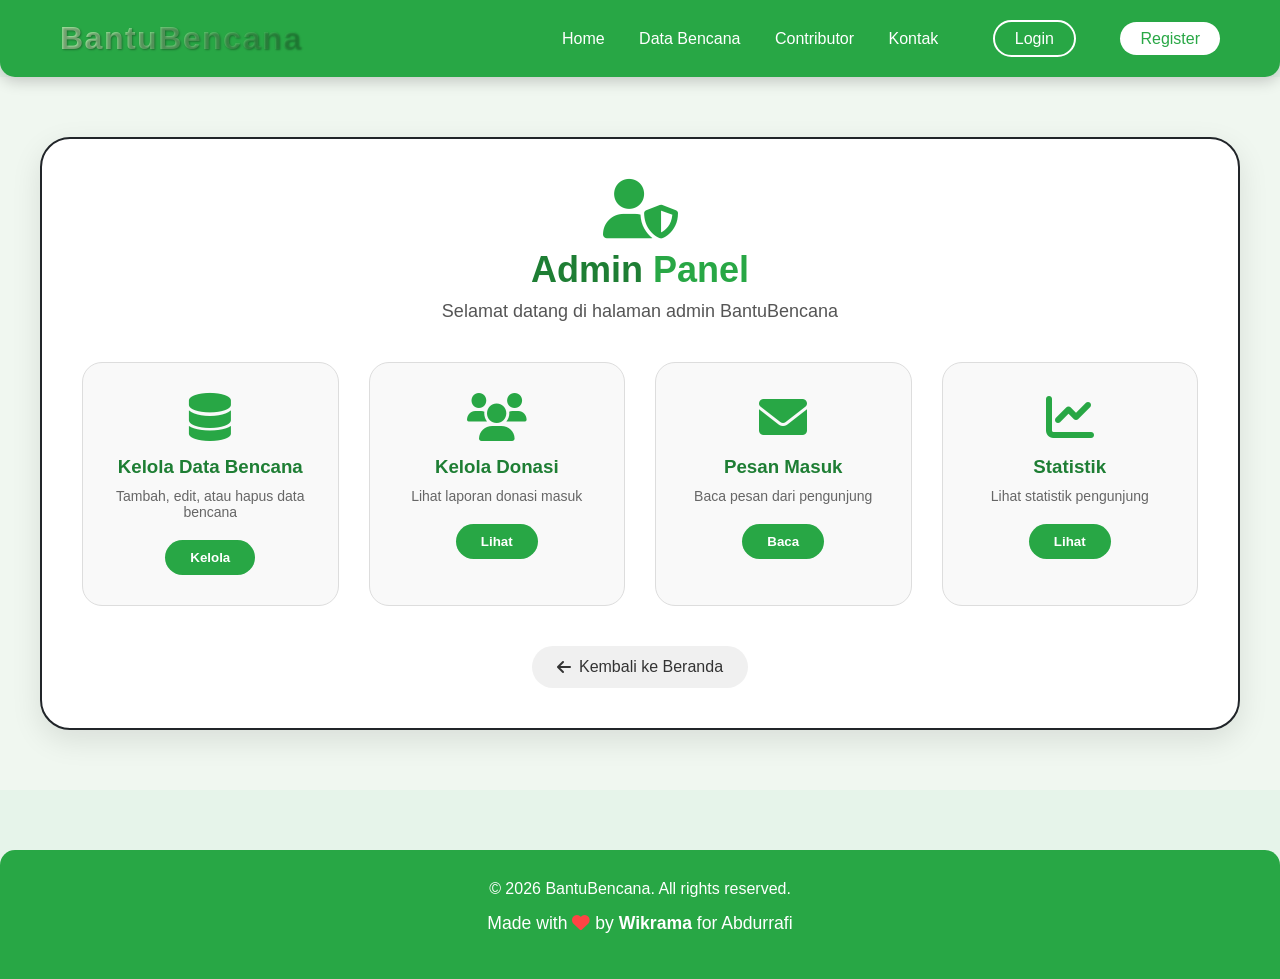
==== admin.html @ 3912a29e "fadlan - semua" ====
<!DOCTYPE html>
<html lang="en">
<head>
    <meta charset="UTF-8">
    <meta name="viewport" content="width=device-width, initial-scale=1.0">
    <title>Admin Panel - BantuBencana</title>
    <link rel="stylesheet" href="style.css">
    <link rel="stylesheet" href="https://cdnjs.cloudflare.com/ajax/libs/font-awesome/6.0.0/css/all.min.css">
</head>
<body>
    <nav>
        <div class="logo">BantuBencana</div>
        <div class="menu">
            <a href="index.html">Home</a>
            <a href="index.html#bencana">Data Bencana</a>
            <a href="index.html#contributor">Contributor</a>
            <a href="index.html#kontak">Kontak</a>
            <div class="auth-links">
                <a href="login.html" class="login-btn">Login</a>
                <a href="register.html" class="register-btn">Register</a>
            </div>
        </div>
    </nav>

    <div class="admin-container">
        <div class="admin-card">
            <div class="admin-header">
                <i class="fas fa-user-shield"></i>
                <h1>Admin <span>Panel</span></h1>
                <p>Selamat datang di halaman admin BantuBencana</p>
            </div>
            
            <div class="admin-menu">
                <div class="admin-box">
                    <i class="fas fa-database"></i>
                    <h3>Kelola Data Bencana</h3>
                    <p>Tambah, edit, atau hapus data bencana</p>
                    <button class="admin-btn" onclick="alert('Fitur sedang dalam pengembangan oleh Abdurrafi')">Kelola</button>
                </div>
                
                <div class="admin-box">
                    <i class="fas fa-users"></i>
                    <h3>Kelola Donasi</h3>
                    <p>Lihat laporan donasi masuk</p>
                    <button class="admin-btn" onclick="alert('Fitur sedang dalam pengembangan oleh Abdurrafi')">Lihat</button>
                </div>
                
                <div class="admin-box">
                    <i class="fas fa-envelope"></i>
                    <h3>Pesan Masuk</h3>
                    <p>Baca pesan dari pengunjung</p>
                    <button class="admin-btn" onclick="alert('Fitur sedang dalam pengembangan oleh Abdurrafi')">Baca</button>
                </div>
                
                <div class="admin-box">
                    <i class="fas fa-chart-line"></i>
                    <h3>Statistik</h3>
                    <p>Lihat statistik pengunjung</p>
                    <button class="admin-btn" onclick="alert('Fitur sedang dalam pengembangan oleh Abdurrafi')">Lihat</button>
                </div>
            </div>
            
            <div class="admin-footer">
                <a href="index.html" class="back-btn"><i class="fas fa-arrow-left"></i> Kembali ke Beranda</a>
            </div>
        </div>
    </div>

    <footer>
        <div class="footer-content">
            <p>&copy; 2026 BantuBencana. All rights reserved.</p>
            <p class="made-by">Made with <i class="fas fa-heart" style="color: #ff4444;"></i> by <strong>Wikrama</strong> for Abdurrafi</p>
        </div>
    </footer>

    <style>
        /* CSS tambahan untuk admin page */
        .admin-container {
            min-height: 70vh;
            display: flex;
            align-items: center;
            justify-content: center;
            padding: 60px 20px;
            background: #f0f7f0;
        }
        
        .admin-card {
            background: white;
            border-radius: 30px;
            border: 2px solid #212529;
            padding: 40px;
            max-width: 1200px;
            width: 100%;
            box-shadow: 0 10px 30px rgba(0,0,0,0.1);
        }
        
        .admin-header {
            text-align: center;
            margin-bottom: 40px;
        }
        
        .admin-header i {
            font-size: 60px;
            color: #28a745;
        }
        
        .admin-header h1 {
            font-size: 36px;
            color: #1e7e34;
            margin: 10px 0;
        }
        
        .admin-header h1 span {
            color: #28a745;
        }
        
        .admin-header p {
            color: #555;
            font-size: 18px;
        }
        
        .admin-menu {
            display: grid;
            grid-template-columns: repeat(auto-fit, minmax(250px, 1fr));
            gap: 30px;
            margin: 40px 0;
        }
        
        .admin-box {
            background: #f9f9f9;
            padding: 30px 20px;
            border-radius: 20px;
            text-align: center;
            transition: all 0.3s;
            border: 1px solid #ddd;
        }
        
        .admin-box:hover {
            transform: translateY(-5px);
            box-shadow: 0 10px 25px rgba(0,0,0,0.1);
            border-color: #28a745;
        }
        
        .admin-box i {
            font-size: 48px;
            color: #28a745;
            margin-bottom: 15px;
        }
        
        .admin-box h3 {
            color: #1e7e34;
            margin-bottom: 10px;
        }
        
        .admin-box p {
            color: #666;
            font-size: 14px;
            margin-bottom: 20px;
        }
        
        .admin-btn {
            background: #28a745;
            color: white;
            border: none;
            padding: 10px 25px;
            border-radius: 25px;
            cursor: pointer;
            font-weight: 600;
            transition: all 0.3s;
        }
        
        .admin-btn:hover {
            background: #1e7e34;
            transform: scale(1.05);
        }
        
        .admin-footer {
            text-align: center;
            margin-top: 30px;
        }
        
        .back-btn {
            display: inline-flex;
            align-items: center;
            gap: 8px;
            background: #f0f0f0;
            color: #333;
            text-decoration: none;
            padding: 12px 25px;
            border-radius: 25px;
            transition: all 0.3s;
        }
        
        .back-btn:hover {
            background: #28a745;
            color: white;
        }
        
        @media (max-width: 768px) {
            .admin-card {
                padding: 25px;
            }
            
            .admin-menu {
                grid-template-columns: 1fr;
            }
        }
    </style>
</body>
</html>
---- style.css ----
* {
  margin: 0;
  padding: 0;
  box-sizing: border-box;
}

body {
  margin: 0;
  font-family: "Poppins", Arial, Helvetica, sans-serif;
  background: #e6f4ea;
  color: #212529;
}

nav {
  display: flex;
  justify-content: space-between;
  align-items: center;
  padding: 20px 60px;
  background: #28a745;
  color: white;
  box-shadow: 0 4px 15px rgba(0, 0, 0, 0.2);
  border-radius: 0 0 15px 15px;
  position: sticky;
  top: 0;
  z-index: 100;
}

.logo {
  font-family: "Poppins", sans-serif;
  font-size: 32px;
  font-weight: 700;
  background: linear-gradient(90deg, #a8e6a3, #28a745);
  background-clip: text;
  -webkit-text-fill-color: transparent;
  letter-spacing: 1.5px;
  text-shadow: 1px 1px 2px rgba(0, 0, 0, 0.3);
}

.menu a {
  margin-left: 30px;
  text-decoration: none;
  color: white;
  font-weight: 500;
  transition: all 0.3s;
}

.menu a:hover {
  color: #d4f0d4;
  transform: scale(1.05);
}

.menu a.active {
  color: #d4f0d4;
  font-weight: 600;
  border-bottom: 2px solid #d4f0d4;
}

.auth-links {
  display: inline-block;
  margin-left: 20px;
}

.login-btn, .register-btn {
  padding: 8px 20px;
  border-radius: 25px;
  transition: all 0.3s;
}

.login-btn {
  background: transparent;
  border: 2px solid white;
  margin-right: 10px;
}

.login-btn:hover {
  background: white;
  color: #28a745 !important;
}

.register-btn {
  background: white;
  color: #28a745 !important;
}

.register-btn:hover {
  background: #f0f0f0;
  transform: scale(1.05);
}

/* Hero Section */
.hero {
  display: flex;
  align-items: center;
  justify-content: space-between;
  padding: 80px 60px;
  background: linear-gradient(135deg, #d8f0d8 0%, #c0e4c0 100%);
  gap: 40px;
  flex-wrap: wrap;
  border-radius: 15px;
}

.hero-text {
  max-width: 500px;
}

.hero-text h1 {
  font-size: 48px;
  margin-bottom: 20px;
  color: #1e7e34;
}

.hero-text span {
  color: #28a745;
}

.hero-text p {
  line-height: 1.6;
  margin-bottom: 25px;
  color: #333;
}

.hero-btn {
  background: #28a745;
  color: white;
  border: none;
  padding: 15px 35px;
  border-radius: 30px;
  font-weight: bold;
  cursor: pointer;
  transition: all 0.3s;
}

.hero-btn:hover {
  background: #1e7e34;
  transform: scale(1.05);
}

.hero-img {
  position: relative;
  width: 420px;
  height: 300px;
  border-radius: 20px;
  overflow: hidden;
  box-shadow: 0 4px 20px rgba(0, 0, 0, 0.2);
}

.hero-img img {
  width: 100%;
  height: 100%;
  object-fit: cover;
  position: absolute;
  top: 0;
  left: 0;
  opacity: 0;
  transition: opacity 1s ease-in-out;
}

.hero-img img.active {
  opacity: 1;
}

/* Section */
.section {
  padding: 80px 20px !important;
  scroll-margin-top: 80px;
}

#bencana {
  background: #ffffff;
  border-radius: 40px 40px 0 0;
}

#contributor {
  background: linear-gradient(135deg, #f0f7f0 0%, #e6f4ea 100%);
}

#kontak {
  background: #ffffff;
  border-radius: 0 0 40px 40px;
}

.section-header {
  text-align: center;
  margin-bottom: 50px;
}

.section-header h2 {
  font-size: 36px;
  color: #1e7e34;
  margin-bottom: 10px;
}

.section-header h2 span {
  color: #28a745;
}

.section-header p {
  color: #555;
  font-size: 18px;
}

/* Bencana Grid */
.bencana-grid {
  display: grid;
  grid-template-columns: repeat(auto-fit, minmax(350px, 1fr));
  gap: 25px;
  max-width: 1200px;
  margin: 0 auto;
  padding: 0 20px;
}

.bencana-card {
  background: white;
  border: 2px solid #212529;
  border-radius: 15px;
  padding: 25px;
  transition: all 0.3s ease;
  cursor: pointer;
  box-shadow: 0 4px 6px rgba(0, 0, 0, 0.1);
}

.bencana-card:hover {
  transform: translateY(-8px);
  box-shadow: 0 12px 20px rgba(0, 0, 0, 0.15);
  border-color: #28a745;
}

.bencana-card h3 {
  color: #1e7e34;
  margin-bottom: 10px;
}

.card-footer {
  display: flex;
  justify-content: space-between;
  align-items: center;
  margin-top: 15px;
  color: #28a745;
}

/* Social Share */
.social-share {
  background: white;
  padding: 25px;
  border-radius: 15px;
  margin: 40px auto;
  border: 2px solid #212529;
  box-shadow: 0 3px 12px rgba(0, 0, 0, 0.15);
  text-align: center;
  max-width: 600px;
}

.share-buttons {
  display: flex;
  gap: 15px;
  justify-content: center;
  margin-top: 20px;
  flex-wrap: wrap;
}

.share-btn {
  padding: 12px 25px;
  border-radius: 30px;
  text-decoration: none;
  color: white;
  font-weight: 600;
  transition: all 0.3s;
  display: inline-flex;
  align-items: center;
  gap: 8px;
}

.share-btn i {
  font-size: 20px;
}

.share-btn.whatsapp {
  background: #25D366;
}

.share-btn.facebook {
  background: #4267B2;
}

.share-btn.twitter {
  background: #1DA1F2;
}

.share-btn:hover {
  transform: translateY(-3px);
  box-shadow: 0 5px 15px rgba(0, 0, 0, 0.2);
}

/* Contributor Grid */
.contributor-grid {
  display: grid;
  grid-template-columns: repeat(auto-fit, minmax(250px, 1fr));
  gap: 30px;
  max-width: 1200px;
  margin: 0 auto;
  padding: 0 20px;
}

.contributor-card {
  background: white;
  border: 2px solid #212529;
  border-radius: 20px;
  padding: 30px 20px;
  text-align: center;
  transition: all 0.3s ease;
  box-shadow: 0 4px 6px rgba(0, 0, 0, 0.1);
}

.contributor-card:hover {
  transform: translateY(-5px);
  box-shadow: 0 15px 25px rgba(0, 0, 0, 0.2);
  border-color: #28a745;
}

.contributor-icon {
  font-size: 80px;
  color: #28a745;
  margin-bottom: 15px;
}

.contributor-card h3 {
  color: #1e7e34;
  margin-bottom: 5px;
}

.contributor-desc {
  margin-top: 10px;
  color: #666;
  font-size: 0.9em;
}

/* Kontak */
.kontak-container {
  max-width: 700px;
  margin: 0 auto;
  padding: 0 20px;
}

.form-group {
  margin-bottom: 20px;
}

.form-group label {
  display: block;
  margin-bottom: 8px;
  font-weight: 600;
  color: #333;
}

.form-group input,
.form-group textarea {
  width: 100%;
  padding: 12px 15px;
  border: 2px solid #ddd;
  border-radius: 8px;
  font-size: 16px;
  transition: border 0.3s;
}

.form-group input:focus,
.form-group textarea:focus {
  border-color: #28a745;
  outline: none;
}

#kontak button {
  width: 100%;
  padding: 14px;
  background: #28a745;
  color: white;
  border: none;
  border-radius: 8px;
  font-size: 18px;
  font-weight: 600;
  cursor: pointer;
  transition: all 0.3s;
}

#kontak button:hover {
  background: #1e7e34;
  transform: scale(1.02);
}

/* Modal */
.modal {
  display: none;
  position: fixed;
  z-index: 1000;
  left: 0;
  top: 0;
  width: 100%;
  height: 100%;
  background: rgba(0, 0, 0, 0.5);
}

.modal-content {
  background: white;
  margin: 10% auto;
  padding: 30px;
  border-radius: 20px;
  max-width: 500px;
  position: relative;
  border: 2px solid #212529;
}

.close {
  position: absolute;
  right: 20px;
  top: 10px;
  font-size: 30px;
  cursor: pointer;
  color: #666;
}

.close:hover {
  color: #000;
}

.modal-actions {
  display: flex;
  gap: 15px;
  margin-top: 20px;
  flex-wrap: wrap;
}

.donasi-btn {
  background: #28a745;
  border: none;
  color: white;
  padding: 12px 25px;
  border-radius: 8px;
  cursor: pointer;
  font-weight: bold;
  transition: all 0.3s;
}

.donasi-btn:hover {
  background: #1e7e34;
  transform: scale(1.05);
}

/* Footer */
footer {
  background: #28a745;
  color: white;
  padding: 30px 0;
  margin-top: 60px;
  border-radius: 15px 15px 0 0;
}

.footer-content {
  max-width: 900px;
  margin: 0 auto;
  text-align: center;
  padding: 0 20px;
}

.made-by {
  margin: 15px 0;
  font-size: 1.1em;
}

/* Auth Pages (Login & Register) */
.auth-container {
  min-height: 70vh;
  display: flex;
  align-items: center;
  justify-content: center;
  padding: 60px 20px;
  background: linear-gradient(135deg, #f0f7f0 0%, #e6f4ea 100%);
}

.auth-card {
  background: white;
  padding: 40px;
  border-radius: 20px;
  border: 2px solid #212529;
  box-shadow: 0 10px 30px rgba(0, 0, 0, 0.1);
  width: 100%;
  max-width: 450px;
}

.auth-card h2 {
  text-align: center;
  margin-bottom: 30px;
  color: #1e7e34;
}

.auth-card h2 span {
  color: #28a745;
}

.auth-btn {
  width: 100%;
  padding: 14px;
  background: #28a745;
  color: white;
  border: none;
  border-radius: 8px;
  font-size: 18px;
  font-weight: 600;
  cursor: pointer;
  transition: all 0.3s;
}

.auth-btn:hover {
  background: #1e7e34;
  transform: scale(1.02);
}

.auth-link {
  text-align: center;
  margin-top: 20px;
}

.auth-link a {
  color: #28a745;
  text-decoration: none;
  font-weight: 600;
}

.auth-link a:hover {
  text-decoration: underline;
}

/* Admin Page */
.admin-container {
  min-height: 70vh;
  display: flex;
  align-items: center;
  justify-content: center;
  padding: 60px 20px;
  background: linear-gradient(135deg, #f0f7f0 0%, #e6f4ea 100%);
}

.admin-card {
  background: white;
  border-radius: 30px;
  border: 2px solid #212529;
  padding: 40px;
  max-width: 1200px;
  width: 100%;
  box-shadow: 0 10px 30px rgba(0, 0, 0, 0.1);
}

.admin-header {
  text-align: center;
  margin-bottom: 40px;
}

.admin-header i {
  font-size: 60px;
  color: #28a745;
}

.admin-header h1 {
  font-size: 36px;
  color: #1e7e34;
  margin: 10px 0;
}

.admin-header h1 span {
  color: #28a745;
}

.admin-header p {
  color: #555;
  font-size: 18px;
}

.admin-menu {
  display: grid;
  grid-template-columns: repeat(auto-fit, minmax(250px, 1fr));
  gap: 30px;
  margin: 40px 0;
}

.admin-box {
  background: #f9f9f9;
  padding: 30px 20px;
  border-radius: 20px;
  text-align: center;
  transition: all 0.3s;
  border: 1px solid #ddd;
}

.admin-box:hover {
  transform: translateY(-5px);
  box-shadow: 0 10px 25px rgba(0, 0, 0, 0.1);
  border-color: #28a745;
}

.admin-box i {
  font-size: 48px;
  color: #28a745;
  margin-bottom: 15px;
}

.admin-box h3 {
  color: #1e7e34;
  margin-bottom: 10px;
}

.admin-box p {
  color: #666;
  font-size: 14px;
  margin-bottom: 20px;
}

.admin-btn {
  background: #28a745;
  color: white;
  border: none;
  padding: 10px 25px;
  border-radius: 25px;
  cursor: pointer;
  font-weight: 600;
  transition: all 0.3s;
}

.admin-btn:hover {
  background: #1e7e34;
  transform: scale(1.05);
}

.admin-footer {
  text-align: center;
  margin-top: 30px;
}

.back-btn {
  display: inline-flex;
  align-items: center;
  gap: 8px;
  background: #f0f0f0;
  color: #333;
  text-decoration: none;
  padding: 12px 25px;
  border-radius: 25px;
  transition: all 0.3s;
}

.back-btn:hover {
  background: #28a745;
  color: white;
}

/* Responsive */
@media (max-width: 768px) {
  nav {
    flex-direction: column;
    padding: 15px;
  }

  .menu {
    margin-top: 15px;
    display: flex;
    flex-wrap: wrap;
    justify-content: center;
    gap: 10px;
  }

  .menu a {
    margin: 5px;
  }

  .auth-links {
    margin-left: 0;
    margin-top: 10px;
  }

  .hero {
    padding: 40px 20px;
    flex-direction: column;
    text-align: center;
  }

  .hero-text h1 {
    font-size: 32px;
  }

  .hero-img {
    width: 100%;
    max-width: 420px;
  }

  .section {
    padding: 60px 15px !important;
  }

  .section-header h2 {
    font-size: 28px;
  }

  .bencana-grid {
    grid-template-columns: 1fr;
  }

  .auth-card {
    padding: 25px;
  }

  .admin-card {
    padding: 25px;
  }

  .admin-menu {
    grid-template-columns: 1fr;
  }

  .admin-header h1 {
    font-size: 28px;
  }
}

html {
  scroll-behavior: smooth;
}
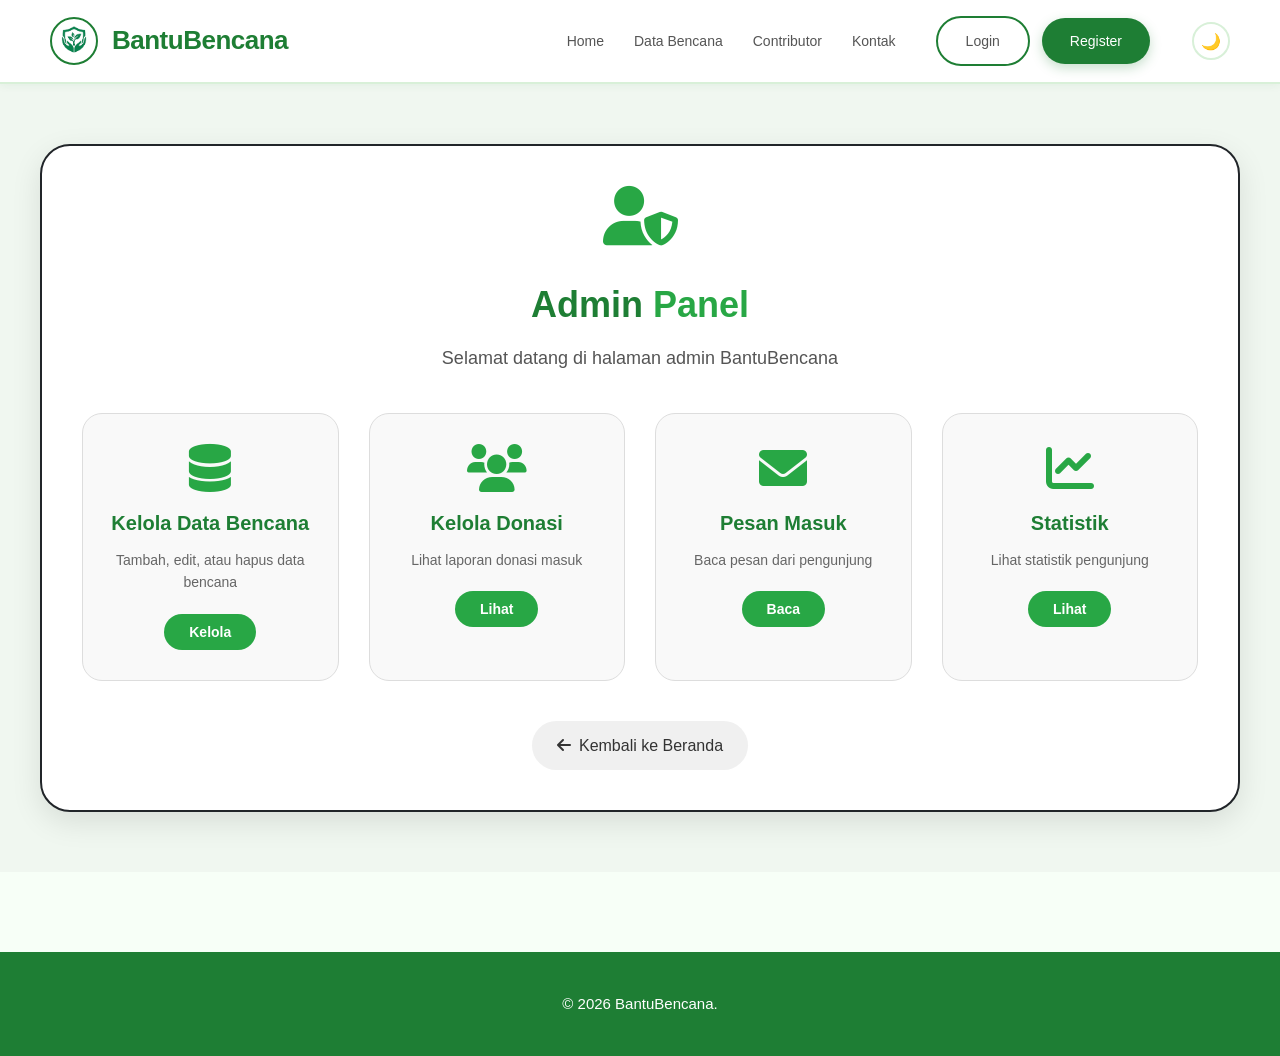
==== commit 4e161035: "Abdur - All" ====
--- a/admin.html
+++ b/admin.html
@@ -3,13 +3,17 @@
 <head>
     <meta charset="UTF-8">
     <meta name="viewport" content="width=device-width, initial-scale=1.0">
-    <title>Admin Panel - BantuBencana</title>
+    <title>Admin - BantuBencana</title>
+    <link rel="icon" href="assets/profile.png" type="image/png">
     <link rel="stylesheet" href="style.css">
     <link rel="stylesheet" href="https://cdnjs.cloudflare.com/ajax/libs/font-awesome/6.0.0/css/all.min.css">
 </head>
 <body>
     <nav>
-        <div class="logo">BantuBencana</div>
+        <div class="logo">
+            <img src="assets/profile.png" class="logo-img" alt="Profile">
+            <span>BantuBencana</span>
+        </div>
         <div class="menu">
             <a href="index.html">Home</a>
             <a href="index.html#bencana">Data Bencana</a>
@@ -19,6 +23,9 @@
                 <a href="login.html" class="login-btn">Login</a>
                 <a href="register.html" class="register-btn">Register</a>
             </div>
+            <div class="theme-toggle">
+                <button id="themeToggle" aria-label="Toggle dark mode">🌙</button>
+            </div>
         </div>
     </nav>
 
@@ -68,10 +75,34 @@
 
     <footer>
         <div class="footer-content">
-            <p>&copy; 2026 BantuBencana. All rights reserved.</p>
-            <p class="made-by">Made with <i class="fas fa-heart" style="color: #ff4444;"></i> by <strong>Wikrama</strong> for Abdurrafi</p>
+            <p>&copy; 2026 BantuBencana.</p>
         </div>
     </footer>
+
+    <script>
+        // Dark mode support
+        const themeToggle = document.getElementById("themeToggle");
+
+        function applyTheme(theme) {
+            const isDark = theme === "dark";
+            document.body.classList.toggle("dark-mode", isDark);
+            themeToggle.textContent = isDark ? "☀️" : "🌙";
+            localStorage.setItem("theme", theme);
+        }
+
+        const savedTheme = localStorage.getItem("theme");
+        if (savedTheme) {
+            applyTheme(savedTheme);
+        } else {
+            const preferDark = window.matchMedia("(prefers-color-scheme: dark)").matches;
+            applyTheme(preferDark ? "dark" : "light");
+        }
+
+        themeToggle.addEventListener("click", () => {
+            const activeTheme = document.body.classList.contains("dark-mode") ? "dark" : "light";
+            applyTheme(activeTheme === "dark" ? "light" : "dark");
+        });
+    </script>
 
     <style>
         /* CSS tambahan untuk admin page */
--- a/style.css
+++ b/style.css
@@ -1,723 +1,880 @@
+:root {
+	--bg: #f7fff7;
+	--surface: #ffffff;
+	--soft: #dff8df;
+	--primary: #1e7e34;
+	--primary-dark: #0f5c2d;
+	--text: #1e7e34;
+	--text-body: #555555;
+	--muted: #999999;
+	--border: #d8f0d8;
+}
+
+body.dark-mode {
+	--bg: #0a1f0a;
+	--surface: #0f2914;
+	--soft: #2a4f2b;
+	--primary: #8ed18f;
+	--primary-dark: #b5e2b7;
+	--text: #e8f7e9;
+	--text-body: #d0e3d1;
+	--muted: #9fbf9f;
+	--border: #23562f;
+}
+
 * {
-  margin: 0;
-  padding: 0;
-  box-sizing: border-box;
+	margin: 0;
+	padding: 0;
+	box-sizing: border-box;
 }
 
 body {
-  margin: 0;
-  font-family: "Poppins", Arial, Helvetica, sans-serif;
-  background: #e6f4ea;
-  color: #212529;
-}
-
+	margin: 0;
+	font-family:
+		"Poppins",
+		-apple-system,
+		BlinkMacSystemFont,
+		"Segoe UI",
+		sans-serif;
+	background: var(--bg);
+	color: var(--text-body);
+	line-height: 1.6;
+}
+
+/* Navbar */
 nav {
-  display: flex;
-  justify-content: space-between;
-  align-items: center;
-  padding: 20px 60px;
-  background: #28a745;
-  color: white;
-  box-shadow: 0 4px 15px rgba(0, 0, 0, 0.2);
-  border-radius: 0 0 15px 15px;
-  position: sticky;
-  top: 0;
-  z-index: 100;
+	display: flex;
+	justify-content: space-between;
+	align-items: center;
+	padding: 16px 50px;
+	background: var(--surface);
+	border-bottom: 2px solid var(--border);
+	position: sticky;
+	top: 0;
+	z-index: 100;
+	box-shadow: 0 2px 8px rgba(30, 126, 52, 0.06);
 }
 
 .logo {
-  font-family: "Poppins", sans-serif;
-  font-size: 32px;
-  font-weight: 700;
-  background: linear-gradient(90deg, #a8e6a3, #28a745);
-  background-clip: text;
-  -webkit-text-fill-color: transparent;
-  letter-spacing: 1.5px;
-  text-shadow: 1px 1px 2px rgba(0, 0, 0, 0.3);
+	display: inline-flex;
+	align-items: center;
+	gap: 14px;
+	font-family: "Poppins", sans-serif;
+	font-size: 26px;
+	font-weight: 700;
+	color: var(--primary);
+	text-decoration: none;
+	letter-spacing: -0.5px;
+}
+
+.logo-img {
+	width: 48px;
+	height: 48px;
+	border-radius: 50%;
+	object-fit: cover;
+	border: 2.5px solid var(--primary);
+}
+
+.menu {
+	display: flex;
+	align-items: center;
+	gap: 30px;
 }
 
 .menu a {
-  margin-left: 30px;
-  text-decoration: none;
-  color: white;
-  font-weight: 500;
-  transition: all 0.3s;
-}
-
-.menu a:hover {
-  color: #d4f0d4;
-  transform: scale(1.05);
-}
-
+	text-decoration: none;
+	color: var(--text-body);
+	font-weight: 500;
+	font-size: 14px;
+	transition: all 0.3s;
+}
+
+.menu a:hover,
 .menu a.active {
-  color: #d4f0d4;
-  font-weight: 600;
-  border-bottom: 2px solid #d4f0d4;
+	color: var(--primary);
+	font-weight: 700;
+	border-bottom: 3px solid var(--primary);
+	padding-bottom: 2px;
 }
 
 .auth-links {
-  display: inline-block;
-  margin-left: 20px;
-}
-
-.login-btn, .register-btn {
-  padding: 8px 20px;
-  border-radius: 25px;
-  transition: all 0.3s;
+	display: flex;
+	gap: 12px;
+	align-items: center;
+	margin-left: 10px;
+}
+
+.theme-toggle {
+	margin-left: 12px;
+}
+
+#themeToggle {
+	width: 38px;
+	height: 38px;
+	border: 2px solid var(--border);
+	background: var(--surface);
+	color: var(--primary);
+	border-radius: 999px;
+	font-size: 16px;
+	cursor: pointer;
+	transition: 0.25s ease;
+}
+
+#themeToggle:hover {
+	background: var(--soft);
+}
+
+.login-btn,
+.register-btn {
+	padding: 12px 28px;
+	border-radius: 30px;
+	transition: all 0.3s;
+	font-weight: 700;
+	font-size: 14px;
+	border: none;
+	cursor: pointer;
+	text-decoration: none;
+	display: inline-block;
 }
 
 .login-btn {
-  background: transparent;
-  border: 2px solid white;
-  margin-right: 10px;
+	background: transparent;
+	border: 2px solid var(--primary);
+	color: var(--primary);
 }
 
 .login-btn:hover {
-  background: white;
-  color: #28a745 !important;
+	background: var(--primary);
+	color: white;
+	transform: translateY(-2px);
 }
 
 .register-btn {
-  background: white;
-  color: #28a745 !important;
+	background: var(--primary);
+	color: white !important;
+	box-shadow: 0 4px 12px rgba(30, 126, 52, 0.25);
 }
 
 .register-btn:hover {
-  background: #f0f0f0;
-  transform: scale(1.05);
+	background: var(--primary-dark);
+	color: white !important;
+	transform: translateY(-2px);
+	box-shadow: 0 8px 20px rgba(30, 126, 52, 0.35);
 }
 
 /* Hero Section */
 .hero {
-  display: flex;
-  align-items: center;
-  justify-content: space-between;
-  padding: 80px 60px;
-  background: linear-gradient(135deg, #d8f0d8 0%, #c0e4c0 100%);
-  gap: 40px;
-  flex-wrap: wrap;
-  border-radius: 15px;
+	display: flex;
+	align-items: center;
+	justify-content: space-between;
+	flex-wrap: wrap;
+	gap: 50px;
+	padding: 80px 50px;
+	min-height: 100vh;
+	background: linear-gradient(135deg, var(--soft) 0%, var(--bg) 100%);
 }
 
 .hero-text {
-  max-width: 500px;
+	flex: 1;
+	max-width: 550px;
 }
 
 .hero-text h1 {
-  font-size: 48px;
-  margin-bottom: 20px;
-  color: #1e7e34;
-}
-
-.hero-text span {
-  color: #28a745;
+	font-size: 52px;
+	line-height: 1.2;
+	margin-bottom: 20px;
+	color: var(--primary);
+	font-weight: 700;
+	letter-spacing: -1px;
+}
+
+.hero-text h1 span {
+	color: var(--primary-dark);
 }
 
 .hero-text p {
-  line-height: 1.6;
-  margin-bottom: 25px;
-  color: #333;
+	line-height: 1.8;
+	margin-bottom: 35px;
+	color: var(--text-body);
+	font-size: 16px;
 }
 
 .hero-btn {
-  background: #28a745;
-  color: white;
-  border: none;
-  padding: 15px 35px;
-  border-radius: 30px;
-  font-weight: bold;
-  cursor: pointer;
-  transition: all 0.3s;
+	background: var(--primary);
+	color: white;
+	border: none;
+	padding: 18px 45px;
+	border-radius: 30px;
+	font-weight: 700;
+	font-size: 15px;
+	cursor: pointer;
+	transition: all 0.3s;
+	box-shadow: 0 6px 20px rgba(30, 126, 52, 0.25);
 }
 
 .hero-btn:hover {
-  background: #1e7e34;
-  transform: scale(1.05);
+	background: var(--primary-dark);
+	transform: translateY(-4px);
+	box-shadow: 0 12px 30px rgba(30, 126, 52, 0.35);
 }
 
 .hero-img {
-  position: relative;
-  width: 420px;
-  height: 300px;
-  border-radius: 20px;
-  overflow: hidden;
-  box-shadow: 0 4px 20px rgba(0, 0, 0, 0.2);
+	position: relative;
+	flex: 1;
+	width: 520px;
+	height: 380px;
+	border-radius: 20px;
+	overflow: hidden;
+	box-shadow: 0 12px 50px rgba(30, 126, 52, 0.25);
 }
 
 .hero-img img {
-  width: 100%;
-  height: 100%;
-  object-fit: cover;
-  position: absolute;
-  top: 0;
-  left: 0;
-  opacity: 0;
-  transition: opacity 1s ease-in-out;
+	width: 100%;
+	height: 100%;
+	object-fit: cover;
+	position: absolute;
+	top: 0;
+	left: 0;
+	opacity: 0;
+	transition: opacity 1s ease-in-out;
 }
 
 .hero-img img.active {
-  opacity: 1;
-}
-
-/* Section */
+	opacity: 1;
+}
+
+/* Sections */
 .section {
-  padding: 80px 20px !important;
-  scroll-margin-top: 80px;
-}
-
-#bencana {
-  background: #ffffff;
-  border-radius: 40px 40px 0 0;
-}
-
-#contributor {
-  background: linear-gradient(135deg, #f0f7f0 0%, #e6f4ea 100%);
-}
-
+	padding: 80px 50px !important;
+	background: var(--surface);
+	scroll-margin-top: 80px;
+}
+
+#bencana,
+#contributor,
 #kontak {
-  background: #ffffff;
-  border-radius: 0 0 40px 40px;
+	border-top: 1px solid var(--border);
 }
 
 .section-header {
-  text-align: center;
-  margin-bottom: 50px;
+	text-align: center;
+	margin-bottom: 50px;
 }
 
 .section-header h2 {
-  font-size: 36px;
-  color: #1e7e34;
-  margin-bottom: 10px;
+	font-size: 40px;
+	font-weight: 700;
+	color: var(--primary);
+	margin-bottom: 12px;
+	line-height: 1.2;
 }
 
 .section-header h2 span {
-  color: #28a745;
+	color: var(--primary-dark);
 }
 
 .section-header p {
-  color: #555;
-  font-size: 18px;
+	color: var(--text-body);
+	font-size: 16px;
+	font-weight: 400;
 }
 
 /* Bencana Grid */
 .bencana-grid {
-  display: grid;
-  grid-template-columns: repeat(auto-fit, minmax(350px, 1fr));
-  gap: 25px;
-  max-width: 1200px;
-  margin: 0 auto;
-  padding: 0 20px;
+	display: grid;
+	grid-template-columns: 1fr;
+	gap: 24px;
+	max-width: 900px;
+	margin: 0 auto;
+	padding: 0 20px;
 }
 
 .bencana-card {
-  background: white;
-  border: 2px solid #212529;
-  border-radius: 15px;
-  padding: 25px;
-  transition: all 0.3s ease;
-  cursor: pointer;
-  box-shadow: 0 4px 6px rgba(0, 0, 0, 0.1);
+	background: var(--surface);
+	border: 2px solid var(--border);
+	border-radius: 16px;
+	padding: 28px;
+	transition: all 0.3s ease;
+	cursor: pointer;
+	box-shadow: 0 2px 8px rgba(30, 126, 52, 0.08);
 }
 
 .bencana-card:hover {
-  transform: translateY(-8px);
-  box-shadow: 0 12px 20px rgba(0, 0, 0, 0.15);
-  border-color: #28a745;
+	transform: translateY(-6px);
+	box-shadow: 0 12px 24px rgba(30, 126, 52, 0.15);
+	border-color: var(--primary);
 }
 
 .bencana-card h3 {
-  color: #1e7e34;
-  margin-bottom: 10px;
+	color: var(--primary);
+	margin-bottom: 12px;
+	font-size: 18px;
+	font-weight: 700;
+}
+
+.bencana-card p {
+	color: var(--text-body);
+	margin-bottom: 8px;
+	font-size: 14px;
+	line-height: 1.6;
+}
+
+.bencana-card p strong {
+	color: var(--primary);
 }
 
 .card-footer {
-  display: flex;
-  justify-content: space-between;
-  align-items: center;
-  margin-top: 15px;
-  color: #28a745;
+	display: flex;
+	justify-content: space-between;
+	align-items: center;
+	margin-top: 15px;
+	color: var(--primary);
+	font-size: 13px;
+	font-weight: 600;
+}
+
+.bencana-footer {
+	display: flex;
+	justify-content: flex-end;
+	margin-top: 16px;
+}
+
+.info-btn {
+	background: var(--primary);
+	color: #ffffff;
+	border: none;
+	border-radius: 24px;
+	padding: 10px 20px;
+	font-weight: 700;
+	font-size: 13px;
+	cursor: pointer;
+	transition:
+		transform 0.2s ease,
+		background 0.2s ease;
+}
+
+.info-btn:hover {
+	transform: translateY(-2px);
+	background: var(--primary-dark);
 }
 
 /* Social Share */
 .social-share {
-  background: white;
-  padding: 25px;
-  border-radius: 15px;
-  margin: 40px auto;
-  border: 2px solid #212529;
-  box-shadow: 0 3px 12px rgba(0, 0, 0, 0.15);
-  text-align: center;
-  max-width: 600px;
+	background: var(--bg);
+	color: inherit;
+	padding: 80px 50px;
+	border-radius: 0;
+	margin: 0;
+	border: none;
+	box-shadow: none;
+	text-align: center;
+	max-width: 100%;
+	width: 100%;
+}
+
+.section.social-share {
+	background: var(--bg);
+	border-top: none;
+}
+
+.social-share h3 {
+	color: var(--primary);
+	font-size: 20px;
+	font-weight: 700;
+	margin-bottom: 25px;
 }
 
 .share-buttons {
-  display: flex;
-  gap: 15px;
-  justify-content: center;
-  margin-top: 20px;
-  flex-wrap: wrap;
+	display: flex;
+	gap: 16px;
+	justify-content: center;
+	flex-wrap: wrap;
 }
 
 .share-btn {
-  padding: 12px 25px;
-  border-radius: 30px;
-  text-decoration: none;
-  color: white;
-  font-weight: 600;
-  transition: all 0.3s;
-  display: inline-flex;
-  align-items: center;
-  gap: 8px;
+	padding: 12px 28px;
+	border-radius: 30px;
+	text-decoration: none;
+	color: white;
+	font-weight: 700;
+	font-size: 14px;
+	transition: all 0.3s;
+	display: inline-flex;
+	align-items: center;
+	gap: 10px;
+	border: none;
+	cursor: pointer;
 }
 
 .share-btn i {
-  font-size: 20px;
+	font-size: 18px;
 }
 
 .share-btn.whatsapp {
-  background: #25D366;
+	background: #25d366;
 }
 
 .share-btn.facebook {
-  background: #4267B2;
+	background: #4267b2;
 }
 
 .share-btn.twitter {
-  background: #1DA1F2;
+	background: #1da1f2;
 }
 
 .share-btn:hover {
-  transform: translateY(-3px);
-  box-shadow: 0 5px 15px rgba(0, 0, 0, 0.2);
+	transform: translateY(-3px);
+	box-shadow: 0 6px 18px rgba(0, 0, 0, 0.2);
 }
 
 /* Contributor Grid */
 .contributor-grid {
-  display: grid;
-  grid-template-columns: repeat(auto-fit, minmax(250px, 1fr));
-  gap: 30px;
-  max-width: 1200px;
-  margin: 0 auto;
-  padding: 0 20px;
+	display: grid;
+	grid-template-columns: repeat(auto-fit, minmax(240px, 1fr));
+	gap: 28px;
+	max-width: 1200px;
+	margin: 0 auto;
+	padding: 0 20px;
 }
 
 .contributor-card {
-  background: white;
-  border: 2px solid #212529;
-  border-radius: 20px;
-  padding: 30px 20px;
-  text-align: center;
-  transition: all 0.3s ease;
-  box-shadow: 0 4px 6px rgba(0, 0, 0, 0.1);
+	background: var(--surface);
+	border: 2px solid var(--border);
+	border-radius: 16px;
+	padding: 32px 24px;
+	text-align: center;
+	transition: all 0.3s ease;
+	box-shadow: 0 2px 8px rgba(30, 126, 52, 0.08);
 }
 
 .contributor-card:hover {
-  transform: translateY(-5px);
-  box-shadow: 0 15px 25px rgba(0, 0, 0, 0.2);
-  border-color: #28a745;
+	transform: translateY(-6px);
+	box-shadow: 0 12px 24px rgba(30, 126, 52, 0.15);
+	border-color: var(--primary);
 }
 
 .contributor-icon {
-  font-size: 80px;
-  color: #28a745;
-  margin-bottom: 15px;
+	font-size: 56px;
+	color: var(--primary);
+	margin-bottom: 16px;
+	display: inline-block;
 }
 
 .contributor-card h3 {
-  color: #1e7e34;
-  margin-bottom: 5px;
+	color: var(--primary);
+	margin-bottom: 6px;
+	font-size: 18px;
+	font-weight: 700;
+}
+
+.contributor-card p {
+	color: var(--text-body);
+	margin-bottom: 8px;
+	font-size: 14px;
 }
 
 .contributor-desc {
-  margin-top: 10px;
-  color: #666;
-  font-size: 0.9em;
+	margin-top: 10px;
+	color: var(--muted);
+	font-size: 13px;
 }
 
 /* Kontak */
 .kontak-container {
-  max-width: 700px;
-  margin: 0 auto;
-  padding: 0 20px;
+	max-width: 700px;
+	margin: 0 auto;
+	padding: 0 20px;
 }
 
 .form-group {
-  margin-bottom: 20px;
+	margin-bottom: 24px;
 }
 
 .form-group label {
-  display: block;
-  margin-bottom: 8px;
-  font-weight: 600;
-  color: #333;
+	display: block;
+	margin-bottom: 10px;
+	font-weight: 600;
+	color: var(--primary);
+	font-size: 14px;
 }
 
 .form-group input,
 .form-group textarea {
-  width: 100%;
-  padding: 12px 15px;
-  border: 2px solid #ddd;
-  border-radius: 8px;
-  font-size: 16px;
-  transition: border 0.3s;
+	width: 100%;
+	padding: 14px 16px;
+	border: 2px solid var(--border);
+	border-radius: 10px;
+	font-size: 15px;
+	font-family: "Poppins", sans-serif;
+	transition: all 0.3s;
+	color: var(--text-body);
+}
+
+.form-group input::placeholder,
+.form-group textarea::placeholder {
+	color: var(--muted);
 }
 
 .form-group input:focus,
 .form-group textarea:focus {
-  border-color: #28a745;
-  outline: none;
+	border-color: var(--primary);
+	outline: none;
+	box-shadow: 0 0 0 3px rgba(30, 126, 52, 0.1);
 }
 
 #kontak button {
-  width: 100%;
-  padding: 14px;
-  background: #28a745;
-  color: white;
-  border: none;
-  border-radius: 8px;
-  font-size: 18px;
-  font-weight: 600;
-  cursor: pointer;
-  transition: all 0.3s;
+	width: 100%;
+	padding: 16px;
+	background: var(--primary);
+	color: white;
+	border: none;
+	border-radius: 10px;
+	font-size: 16px;
+	font-weight: 700;
+	cursor: pointer;
+	transition: all 0.3s;
+	box-shadow: 0 4px 15px rgba(30, 126, 52, 0.2);
 }
 
 #kontak button:hover {
-  background: #1e7e34;
-  transform: scale(1.02);
-}
-
-/* Modal */
-.modal {
-  display: none;
-  position: fixed;
-  z-index: 1000;
-  left: 0;
-  top: 0;
-  width: 100%;
-  height: 100%;
-  background: rgba(0, 0, 0, 0.5);
-}
-
-.modal-content {
-  background: white;
-  margin: 10% auto;
-  padding: 30px;
-  border-radius: 20px;
-  max-width: 500px;
-  position: relative;
-  border: 2px solid #212529;
-}
-
-.close {
-  position: absolute;
-  right: 20px;
-  top: 10px;
-  font-size: 30px;
-  cursor: pointer;
-  color: #666;
-}
-
-.close:hover {
-  color: #000;
-}
-
-.modal-actions {
-  display: flex;
-  gap: 15px;
-  margin-top: 20px;
-  flex-wrap: wrap;
-}
-
-.donasi-btn {
-  background: #28a745;
-  border: none;
-  color: white;
-  padding: 12px 25px;
-  border-radius: 8px;
-  cursor: pointer;
-  font-weight: bold;
-  transition: all 0.3s;
-}
-
-.donasi-btn:hover {
-  background: #1e7e34;
-  transform: scale(1.05);
+	background: var(--primary-dark);
+	transform: translateY(-2px);
+	box-shadow: 0 8px 25px rgba(30, 126, 52, 0.3);
 }
 
 /* Footer */
 footer {
-  background: #28a745;
-  color: white;
-  padding: 30px 0;
-  margin-top: 60px;
-  border-radius: 15px 15px 0 0;
+	background: var(--primary);
+	color: white;
+	padding: 40px 0;
+	margin-top: 80px;
+	text-align: center;
 }
 
 .footer-content {
-  max-width: 900px;
-  margin: 0 auto;
-  text-align: center;
-  padding: 0 20px;
-}
-
-.made-by {
-  margin: 15px 0;
-  font-size: 1.1em;
-}
-
-/* Auth Pages (Login & Register) */
+	max-width: 1200px;
+	margin: 0 auto;
+	padding: 0 50px;
+}
+
+.footer-content p {
+	margin: 0;
+	font-size: 15px;
+	font-weight: 500;
+}
+
+/* Responsive Design */
+@media (max-width: 1024px) {
+	nav {
+		padding: 16px 30px;
+	}
+
+	.hero {
+		padding: 60px 30px;
+		gap: 40px;
+	}
+
+	.section {
+		padding: 60px 30px !important;
+	}
+
+	.hero-text h1 {
+		font-size: 40px;
+	}
+
+	.hero-img {
+		min-width: 100%;
+		min-height: 380px;
+	}
+
+	.section-header h2 {
+		font-size: 32px;
+	}
+}
+
+@media (max-width: 768px) {
+	nav {
+		flex-direction: column;
+		gap: 16px;
+		padding: 12px 20px;
+	}
+
+	.menu {
+		gap: 16px;
+		flex-wrap: wrap;
+		justify-content: center;
+	}
+
+	.hero {
+		flex-direction: column;
+		min-height: auto;
+		padding: 40px 20px;
+		gap: 30px;
+	}
+
+	.hero-text h1 {
+		font-size: 32px;
+	}
+
+	.hero-img {
+		width: 100%;
+		min-width: unset;
+		height: 300px;
+		min-height: unset;
+	}
+
+	.section {
+		padding: 40px 20px !important;
+	}
+
+	.section-header h2 {
+		font-size: 28px;
+	}
+
+	.contributor-grid {
+		grid-template-columns: 1fr;
+	}
+
+	.social-share {
+		padding: 30px 20px;
+	}
+}
+
+@media (max-width: 480px) {
+	nav {
+		padding: 12px 16px;
+	}
+
+	.logo {
+		font-size: 18px;
+		gap: 8px;
+	}
+
+	.logo-img {
+		width: 32px;
+		height: 32px;
+	}
+
+	.menu {
+		gap: 12px;
+	}
+
+	.menu a {
+		font-size: 12px;
+	}
+
+	.auth-links {
+		margin-left: 0;
+	}
+
+	.login-btn,
+	.register-btn {
+		padding: 8px 16px;
+		font-size: 12px;
+	}
+
+	.hero {
+		padding: 30px 16px;
+	}
+
+	.hero-text h1 {
+		font-size: 26px;
+	}
+
+	.hero-text p {
+		font-size: 14px;
+	}
+
+	.hero-btn {
+		padding: 12px 32px;
+		font-size: 14px;
+	}
+
+	.section {
+		padding: 30px 16px !important;
+	}
+
+	.section-header h2 {
+		font-size: 24px;
+	}
+
+	.bencana-card,
+	.contributor-card {
+		padding: 20px;
+	}
+
+	.contributor-icon {
+		font-size: 44px;
+	}
+
+	.social-share {
+		padding: 20px 16px;
+	}
+}
+
+/* Admin Page Styles */
+.admin-container {
+    min-height: 70vh;
+    display: flex;
+    align-items: center;
+    justify-content: center;
+    padding: 60px 20px;
+    background: var(--bg);
+}
+
+.admin-card {
+    background: var(--surface);
+    border-radius: 30px;
+    border: 2px solid var(--border);
+    padding: 40px;
+    max-width: 1200px;
+    width: 100%;
+    box-shadow: 0 8px 25px rgba(0, 0, 0, 0.1);
+}
+
+.admin-header {
+    text-align: center;
+    margin-bottom: 40px;
+}
+
+.admin-header i {
+    font-size: 48px;
+    color: var(--primary);
+    margin-bottom: 20px;
+}
+
+.admin-header h1 {
+    font-size: 36px;
+    color: var(--primary);
+    margin-bottom: 10px;
+}
+
+.admin-header h1 span {
+    color: var(--primary-dark);
+}
+
+.admin-header p {
+    color: var(--text-body);
+    font-size: 16px;
+}
+
+.admin-menu {
+    display: grid;
+    grid-template-columns: repeat(auto-fit, minmax(300px, 1fr));
+    gap: 30px;
+}
+
+.admin-box {
+    background: var(--surface);
+    border: 2px solid var(--border);
+    border-radius: 20px;
+    padding: 30px;
+    text-align: center;
+    transition: transform 0.3s ease, box-shadow 0.3s ease;
+}
+
+.admin-box:hover {
+    transform: translateY(-5px);
+    box-shadow: 0 12px 30px rgba(0, 0, 0, 0.15);
+}
+
+.admin-box i {
+    font-size: 40px;
+    color: var(--primary);
+    margin-bottom: 20px;
+}
+
+.admin-box h3 {
+    color: var(--primary);
+    margin-bottom: 10px;
+    font-size: 20px;
+}
+
+.admin-box p {
+    color: var(--text-body);
+    margin-bottom: 20px;
+    font-size: 14px;
+}
+
+.admin-btn {
+    background: var(--primary);
+    color: white;
+    border: none;
+    border-radius: 25px;
+    padding: 12px 30px;
+    font-weight: 700;
+    font-size: 14px;
+    cursor: pointer;
+    transition: background 0.3s ease, transform 0.3s ease;
+}
+
+.admin-btn:hover {
+    background: var(--primary-dark);
+    transform: translateY(-2px);
+}
+
+/* Auth Pages Styles */
 .auth-container {
-  min-height: 70vh;
-  display: flex;
-  align-items: center;
-  justify-content: center;
-  padding: 60px 20px;
-  background: linear-gradient(135deg, #f0f7f0 0%, #e6f4ea 100%);
+    min-height: 70vh;
+    display: flex;
+    align-items: center;
+    justify-content: center;
+    padding: 60px 20px;
+    background: var(--bg);
 }
 
 .auth-card {
-  background: white;
-  padding: 40px;
-  border-radius: 20px;
-  border: 2px solid #212529;
-  box-shadow: 0 10px 30px rgba(0, 0, 0, 0.1);
-  width: 100%;
-  max-width: 450px;
+    background: var(--surface);
+    border-radius: 30px;
+    border: 2px solid var(--border);
+    padding: 40px;
+    max-width: 500px;
+    width: 100%;
+    box-shadow: 0 8px 25px rgba(0, 0, 0, 0.1);
 }
 
 .auth-card h2 {
-  text-align: center;
-  margin-bottom: 30px;
-  color: #1e7e34;
+    text-align: center;
+    font-size: 32px;
+    color: var(--primary);
+    margin-bottom: 30px;
 }
 
 .auth-card h2 span {
-  color: #28a745;
+    color: var(--primary-dark);
 }
 
 .auth-btn {
-  width: 100%;
-  padding: 14px;
-  background: #28a745;
-  color: white;
-  border: none;
-  border-radius: 8px;
-  font-size: 18px;
-  font-weight: 600;
-  cursor: pointer;
-  transition: all 0.3s;
+    width: 100%;
+    background: var(--primary);
+    color: white;
+    border: none;
+    border-radius: 25px;
+    padding: 15px;
+    font-weight: 700;
+    font-size: 16px;
+    cursor: pointer;
+    transition: background 0.3s ease, transform 0.3s ease;
+    margin-top: 20px;
 }
 
 .auth-btn:hover {
-  background: #1e7e34;
-  transform: scale(1.02);
+    background: var(--primary-dark);
+    transform: translateY(-2px);
 }
 
 .auth-link {
-  text-align: center;
-  margin-top: 20px;
+    text-align: center;
+    margin-top: 20px;
+    color: var(--text-body);
 }
 
 .auth-link a {
-  color: #28a745;
-  text-decoration: none;
-  font-weight: 600;
+    color: var(--primary);
+    text-decoration: none;
+    font-weight: 600;
 }
 
 .auth-link a:hover {
-  text-decoration: underline;
-}
-
-/* Admin Page */
-.admin-container {
-  min-height: 70vh;
-  display: flex;
-  align-items: center;
-  justify-content: center;
-  padding: 60px 20px;
-  background: linear-gradient(135deg, #f0f7f0 0%, #e6f4ea 100%);
-}
-
-.admin-card {
-  background: white;
-  border-radius: 30px;
-  border: 2px solid #212529;
-  padding: 40px;
-  max-width: 1200px;
-  width: 100%;
-  box-shadow: 0 10px 30px rgba(0, 0, 0, 0.1);
-}
-
-.admin-header {
-  text-align: center;
-  margin-bottom: 40px;
-}
-
-.admin-header i {
-  font-size: 60px;
-  color: #28a745;
-}
-
-.admin-header h1 {
-  font-size: 36px;
-  color: #1e7e34;
-  margin: 10px 0;
-}
-
-.admin-header h1 span {
-  color: #28a745;
-}
-
-.admin-header p {
-  color: #555;
-  font-size: 18px;
-}
-
-.admin-menu {
-  display: grid;
-  grid-template-columns: repeat(auto-fit, minmax(250px, 1fr));
-  gap: 30px;
-  margin: 40px 0;
-}
-
-.admin-box {
-  background: #f9f9f9;
-  padding: 30px 20px;
-  border-radius: 20px;
-  text-align: center;
-  transition: all 0.3s;
-  border: 1px solid #ddd;
-}
-
-.admin-box:hover {
-  transform: translateY(-5px);
-  box-shadow: 0 10px 25px rgba(0, 0, 0, 0.1);
-  border-color: #28a745;
-}
-
-.admin-box i {
-  font-size: 48px;
-  color: #28a745;
-  margin-bottom: 15px;
-}
-
-.admin-box h3 {
-  color: #1e7e34;
-  margin-bottom: 10px;
-}
-
-.admin-box p {
-  color: #666;
-  font-size: 14px;
-  margin-bottom: 20px;
-}
-
-.admin-btn {
-  background: #28a745;
-  color: white;
-  border: none;
-  padding: 10px 25px;
-  border-radius: 25px;
-  cursor: pointer;
-  font-weight: 600;
-  transition: all 0.3s;
-}
-
-.admin-btn:hover {
-  background: #1e7e34;
-  transform: scale(1.05);
-}
-
-.admin-footer {
-  text-align: center;
-  margin-top: 30px;
-}
-
-.back-btn {
-  display: inline-flex;
-  align-items: center;
-  gap: 8px;
-  background: #f0f0f0;
-  color: #333;
-  text-decoration: none;
-  padding: 12px 25px;
-  border-radius: 25px;
-  transition: all 0.3s;
-}
-
-.back-btn:hover {
-  background: #28a745;
-  color: white;
-}
-
-/* Responsive */
-@media (max-width: 768px) {
-  nav {
-    flex-direction: column;
-    padding: 15px;
-  }
-
-  .menu {
-    margin-top: 15px;
-    display: flex;
-    flex-wrap: wrap;
-    justify-content: center;
-    gap: 10px;
-  }
-
-  .menu a {
-    margin: 5px;
-  }
-
-  .auth-links {
-    margin-left: 0;
-    margin-top: 10px;
-  }
-
-  .hero {
-    padding: 40px 20px;
-    flex-direction: column;
-    text-align: center;
-  }
-
-  .hero-text h1 {
-    font-size: 32px;
-  }
-
-  .hero-img {
-    width: 100%;
-    max-width: 420px;
-  }
-
-  .section {
-    padding: 60px 15px !important;
-  }
-
-  .section-header h2 {
-    font-size: 28px;
-  }
-
-  .bencana-grid {
-    grid-template-columns: 1fr;
-  }
-
-  .auth-card {
-    padding: 25px;
-  }
-
-  .admin-card {
-    padding: 25px;
-  }
-
-  .admin-menu {
-    grid-template-columns: 1fr;
-  }
-
-  .admin-header h1 {
-    font-size: 28px;
-  }
-}
-
-html {
-  scroll-behavior: smooth;
-}+    text-decoration: underline;
+}
